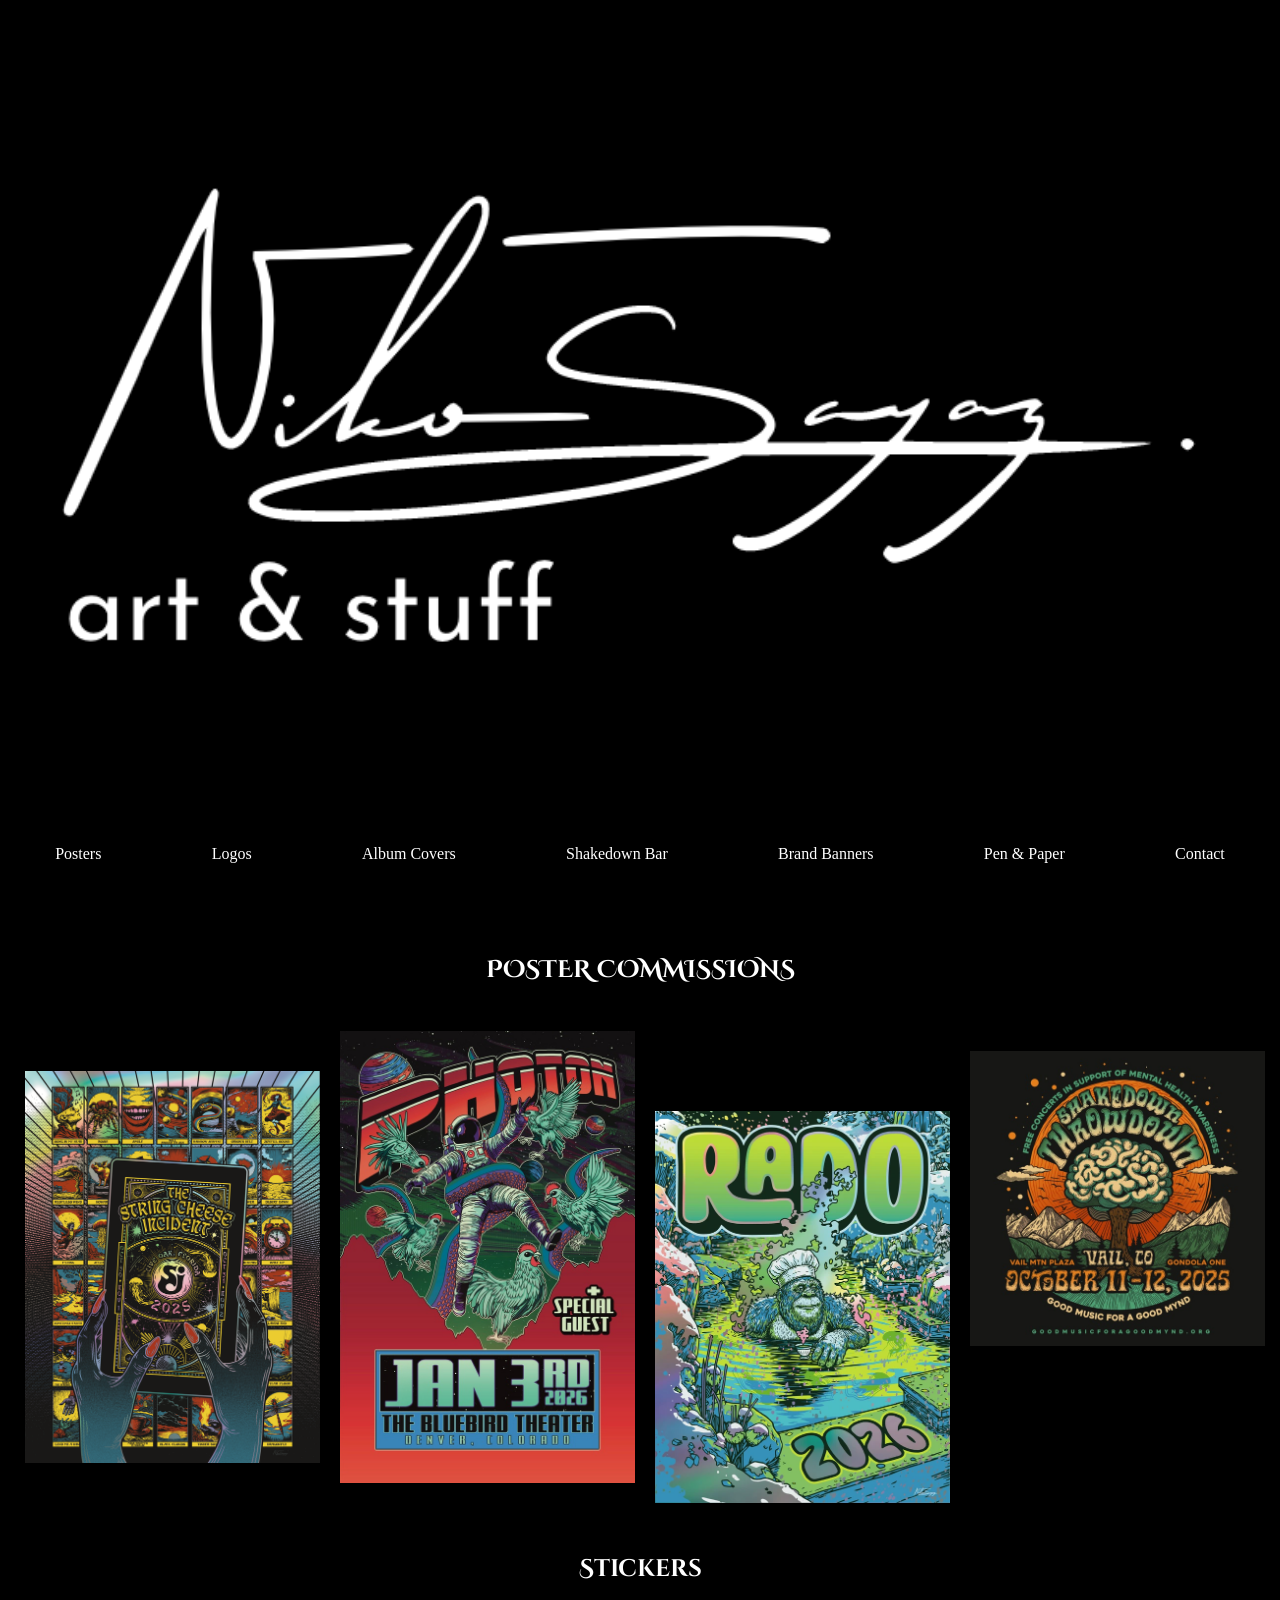
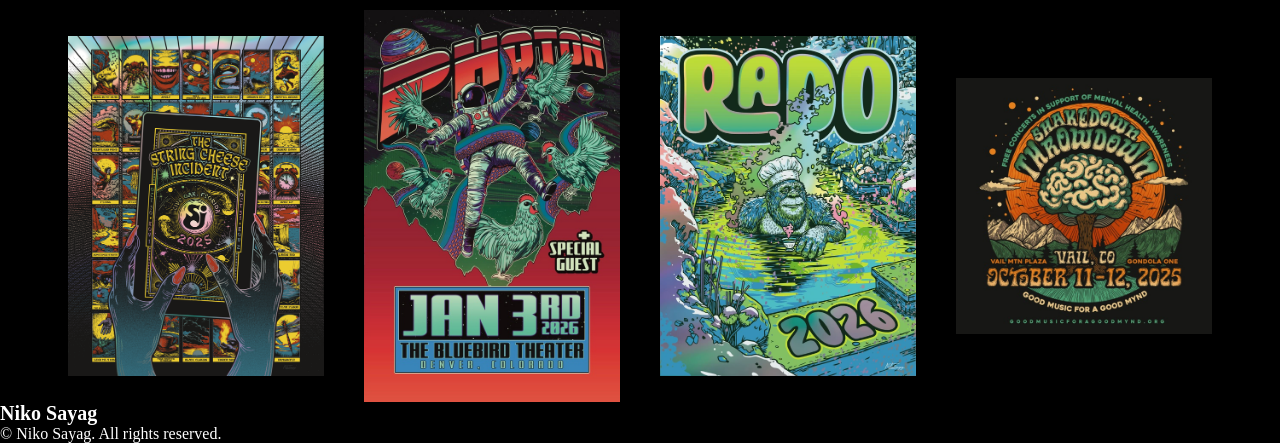
==== index.html @ a797730d "sube proyecto de portfolio completo" ====
<!DOCTYPE html>
<html lang="en">

<head>
    <meta charset="UTF-8">
    <meta name="viewport" content="width=device-width, initial-scale=1.0">
    <link rel="preconnect" href="https://fonts.googleapis.com">
    <link rel="preconnect" href="https://fonts.gstatic.com" crossorigin>
    <link href="https://fonts.googleapis.com/css2?family=Cinzel+Decorative:wght@400;700;900&display=swap"
        rel="stylesheet">
    <link rel="stylesheet" href="./css/styles.css">
    <title>Event posters</title>
</head>

<body>
    <header>
        <img src="./assets/images/logo.png" alt="logo" id="logo">
        <div id="burger-menu">
            <button class="menu-btn" id="menu-btn" aria-label="Abrir menú" aria-expanded="false"> ☰ </button>
        </div>
        <nav id="menu">
            <a href="./" class="link">Posters</a>
            <a href="" class="link">Logos</a>
            <a href="" class="link">Album Covers</a>
            <a href="" class="link">Shakedown Bar</a>
            <a href="" class="link">Brand Banners</a>
            <a href="" class="link">Pen & Paper</a>
            <a href="./contact.html" class="link">Contact</a>
        </nav>
    </header>
    <main>
        <section>
            <h1 class="titulo">POSTER COMMISSIONS</h1>
            <div class="posters-container">
                <img src="./assets/images/w400-img-1581-227835.png" alt="" class="poster">
                <img src="./assets/images/w400-img-2320-c19e70.jpg" alt="" class="poster">
                <img src="./assets/images/w400-img-5031-ba9153.webp" alt="" class="poster">
                <img src="./assets/images/w400-square--53a86b.jpg" alt="" class="poster">
            </div>
        </section>
        <section>
            <h1 class="titulo">Stickers</h1>
            <div class="stickers-container">
                <img src="./assets/images/w400-img-1581-227835.png" alt="" class="sticker">
                <img src="./assets/images/w400-img-2320-c19e70.jpg" alt="" class="sticker">
                <img src="./assets/images/w400-img-5031-ba9153.webp" alt="" class="sticker">
                <img src="./assets/images/w400-square--53a86b.jpg" alt="" class="sticker">
            </div>
        </section>
    </main>
    <footer>
        <h4>Niko Sayag</h4>
        <p>© Niko Sayag. All rights reserved.</p>
    </footer>
    <script src="./index.js"></script>
</body>
</html>
---- css/styles.css ----
* {
    padding: 0px;
    margin: 0px;
    box-sizing: border-box;
}

body {
    background-color: #000000;
}

#logo {
    width: 100%;
}

#burger-menu{
    display: flex;
    justify-content: center;
}

.menu-btn{
    display: block;
    background: none;
    border: none;
    color: white;
    font-size: 40px;
    margin: 20px;
}

nav {
    height: 100px;
    display: none;
    flex-direction: column;
    justify-content: space-around;
    align-items: center;
    margin-bottom: 50px;
}

nav.menu-abierto{
    display: flex;
}

.titulo {
    color: white;
    margin: 25px;
    font-family: "Cinzel Decorative", serif;
    text-align: center;
    font-weight: 700;
}

.link {
    color: white;
    text-decoration: none;
}

.link:hover {
    color: aquamarine;
}

.posters-container {
    display: grid;
    grid-template-columns: 1fr;
    gap: 20px;
    padding: 20px;
}

.poster {
    width: 100%;
    margin: 5px;
}

.stickers-container {
    display: flex;
    flex-direction: column;
    gap: 20px;
    align-items: center;
}

.sticker {
    width: 80%;
}

h4 {
    font-size: 20px;
    color: white;
}

footer p {
    color: white;
}

.contact{
    color:white;
    display: flex;
    flex-direction: column;
    justify-content: center;
    align-items: center;
    gap: 30px;
    margin-bottom: 50px;
}
.form{
    display: flex;
    flex-direction: column;
    justify-content: center;
}

@media (min-width: 768px) {
    #burger-menu{
        display: none;
    }

    nav{
        display: flex;
        flex-direction: row;
    }

    .posters-container{
        grid-template-columns: 1fr 1fr;
    }

    .poster:nth-child(2){
        margin-top: 30px;
    }

    .stickers-container {
        flex-direction: row;
        flex-wrap: wrap;
        justify-content: center;
    }

    .sticker {
        width: 40%;
    }
}

@media (min-width: 1280px) {
    .stickers-container{
        gap: 40px;
    }
    .sticker {
        width: 20%;
    }

    .posters-container{
        grid-template-columns: repeat(4, 1fr);
        gap: 20px;
    }
    .poster:nth-child(1){
        margin-top: 40px;
    }
    .poster:nth-child(2){
        margin-top: 0px;
    }
    .poster:nth-child(3){
        margin-top: 80px;
    }
    .poster:nth-child(4){
        margin-top: 20px;
    }
}
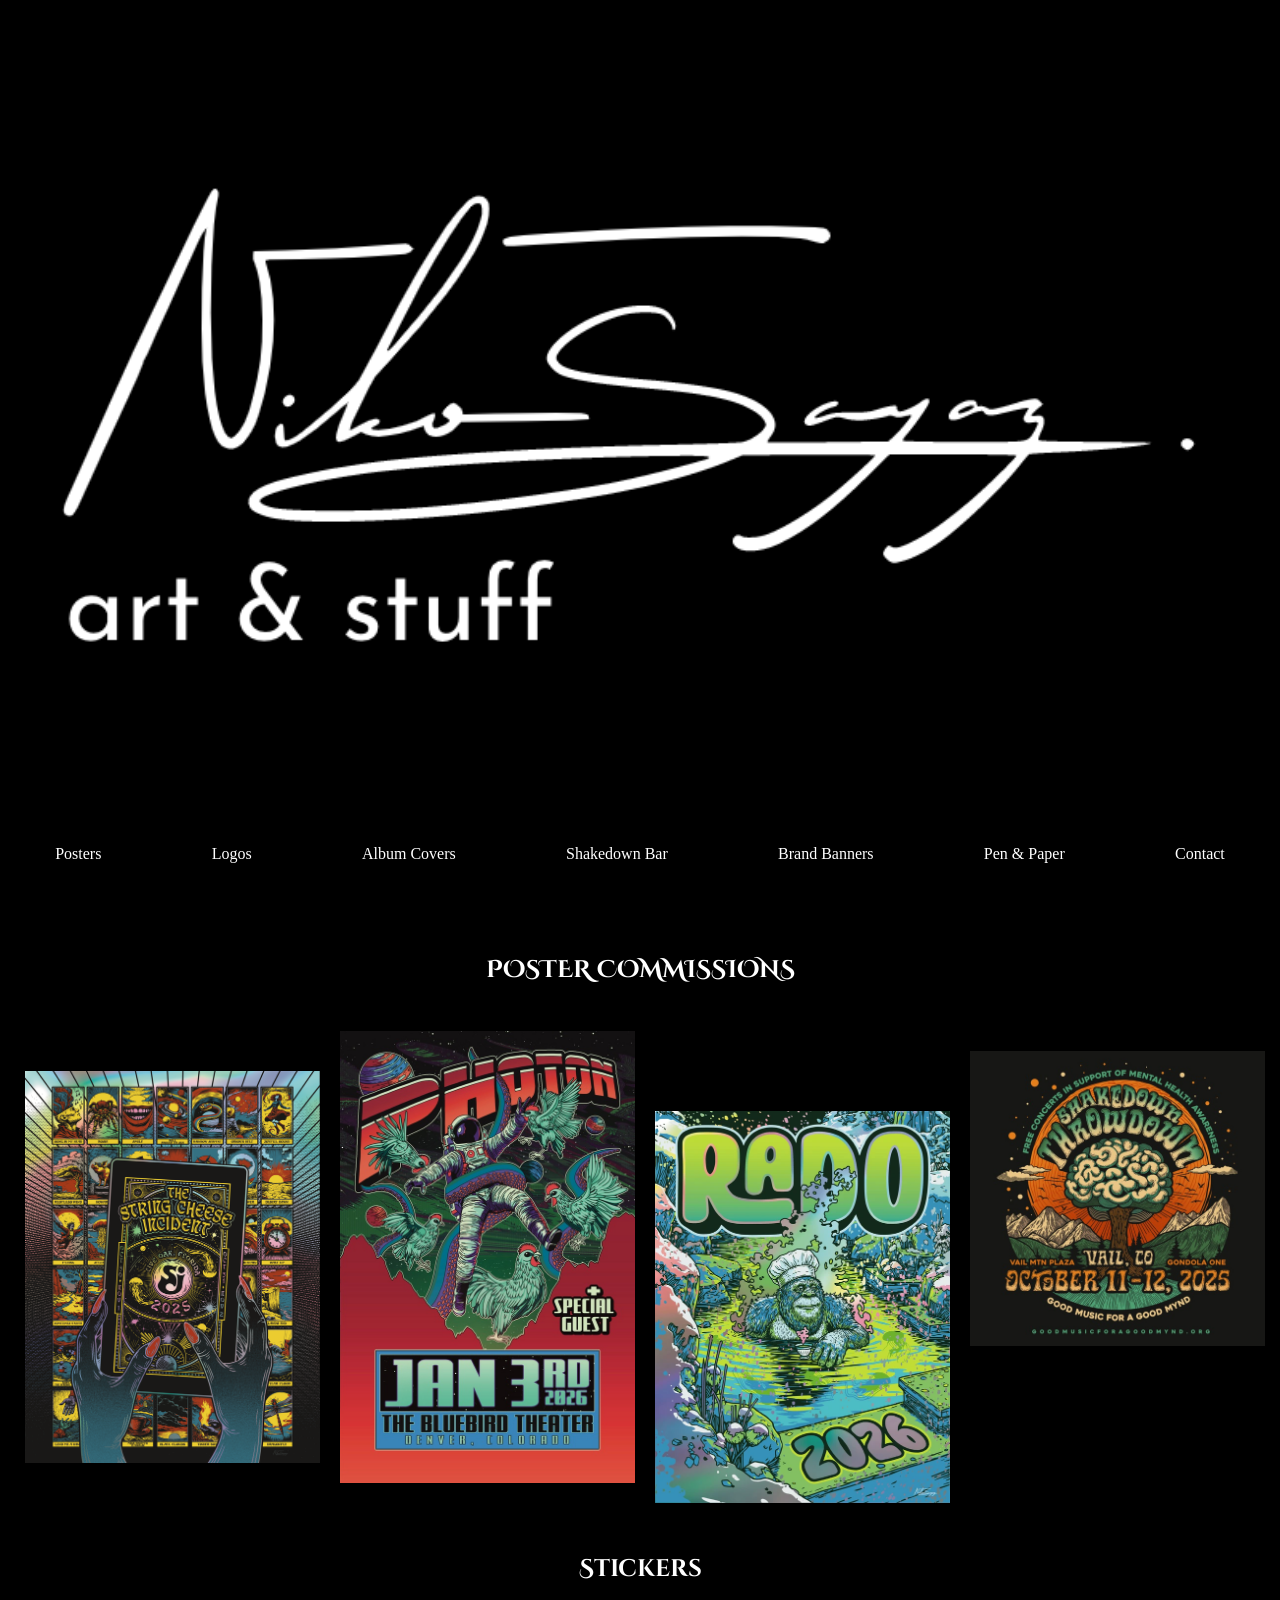
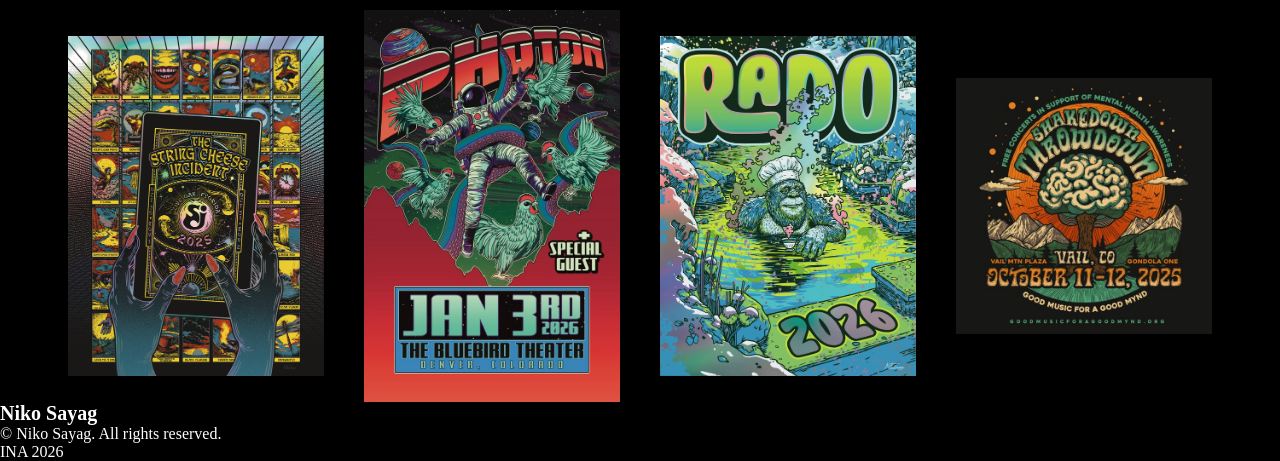
==== commit a51e8c9c: "modifica index.html" ====
--- a/index.html
+++ b/index.html
@@ -51,6 +51,7 @@
     <footer>
         <h4>Niko Sayag</h4>
         <p>© Niko Sayag. All rights reserved.</p>
+        <p>INA 2026</p>
     </footer>
     <script src="./index.js"></script>
 </body>
